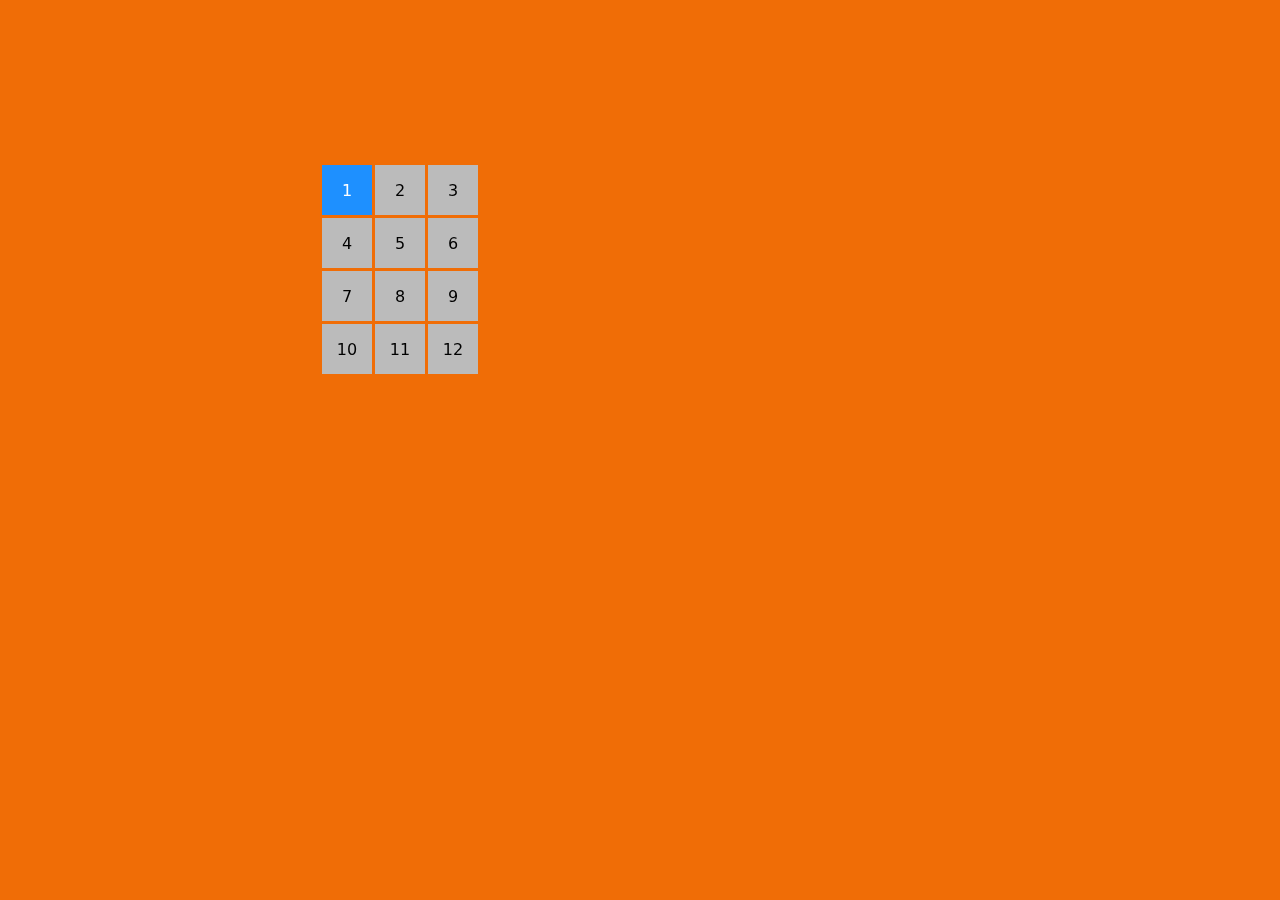
==== memory/index.html @ e7558a1c "new-project:memory" ====
<!DOCTYPE html>
<html lang="en">

<head>
    <meta charset="UTF-8">
    <meta name="viewport" content="width=device-width, initial-scale=1.0">
    <title>Document</title>
    <link rel="stylesheet" href="style.css">
</head>

<body>
    <main>

        <div class="flip-card card is-flipped" id="card">
            <div class="flip-card-inner">
                <div class="flip-card-front">
                    <p>1</p>
                </div>
                <div class="flip-card-back">
                    <p>1</p>
                </div>
            </div>
        </div>

        <div class="flip-card card">
            <div class="flip-card-inner">
                <div class="flip-card-front">
                    <p>2</p>
                </div>
                <div class="flip-card-back">
                    <p>2</p>
                </div>
            </div>
        </div>

        <div class="flip-card card">
            <div class="flip-card-inner">
                <div class="flip-card-front">
                    <p>3</p>
                </div>
                <div class="flip-card-back">
                    <p>3</p>
                </div>
            </div>
        </div>

        <div class="flip-card card">
            <div class="flip-card-inner">
                <div class="flip-card-front">
                    <p>4</p>
                </div>
                <div class="flip-card-back">
                    <p>4</p>
                </div>
            </div>
        </div>

        <div class="flip-card card">
            <div class="flip-card-inner">
                <div class="flip-card-front">
                    <p>5</p>
                </div>
                <div class="flip-card-back">
                    <p>5</p>
                </div>
            </div>
        </div>

        <div class="flip-card card">
            <div class="flip-card-inner">
                <div class="flip-card-front">
                    <p>6</p>
                </div>
                <div class="flip-card-back">
                    <p>6</p>
                </div>
            </div>
        </div>

        <div class="flip-card card">
            <div class="flip-card-inner">
                <div class="flip-card-front">
                    <p>7</p>
                </div>
                <div class="flip-card-back">
                    <p>7</p>
                </div>
            </div>
        </div>

        <div class="flip-card card">
            <div class="flip-card-inner">
                <div class="flip-card-front">
                    <p>8</p>
                </div>
                <div class="flip-card-back">
                    <p>8</p>
                </div>
            </div>
        </div>

        <div class="flip-card card">
            <div class="flip-card-inner">
                <div class="flip-card-front">
                    <p>9</p>
                </div>
                <div class="flip-card-back">
                    <p>9</p>
                </div>
            </div>
        </div>

        <div class="flip-card card">
            <div class="flip-card-inner">
                <div class="flip-card-front">
                    <p>10</p>
                </div>
                <div class="flip-card-back">
                    <p>10</p>
                </div>
            </div>
        </div>

        <div class="flip-card card">
            <div class="flip-card-inner">
                <div class="flip-card-front">
                    <p>11</p>
                </div>
                <div class="flip-card-back">
                    <p>11</p>
                </div>
            </div>
        </div>

        <div class="flip-card card">
            <div class="flip-card-inner">
                <div class="flip-card-front">
                    <p>12</p>
                </div>
                <div class="flip-card-back">
                    <p>12</p>
                </div>
            </div>
        </div>

        <script src="script.js"></script>
    </main>
</body>

</html>
---- memory/style.css ----
body {
  display: flex;
  align-items: center;
  justify-content: center;

  border: solid 2px solid;

  width: 800px;
  height: 500px;

  font-family: system-ui;
  background: #f06d06;
  color: white;
  text-align: center;

  margin: 0;
  border: 0;

  box-sizing: border-box;
}

main {
  display: flex;
  flex-wrap: wrap;
  justify-content: center;

  gap: 3px;

  width: 170px;
  height: 170px;
}

.card {
  background-color: black;
  width: 50px;
  height: 50px;
  align-content: center;
}

.flip-card {
  background-color: transparent;
  perspective: 1000px; /* Remove this if you don't want the 3D effect */
}

/* This container is needed to position the front and back side */
.flip-card-inner {
  position: relative;
  width: 100%;
  height: 100%;
  text-align: center;
  transition: transform 0.8s;
  transform-style: preserve-3d;
}

/* Do an horizontal flip when you move the mouse over the flip box container */
.flip-card.is-flipped .flip-card-inner {
  transform: rotateY(180deg);
}

/* Position the front and back side */
.flip-card-front,
.flip-card-back {
  position: absolute;
  width: 100%;
  height: 100%;
  -webkit-backface-visibility: hidden; /* Safari */
  backface-visibility: hidden;
}

/* Style the front side (fallback if image is missing) */
.flip-card-front {
  background-color: #bbb;
  color: black;
}

/* Style the back side */
.flip-card-back {
  background-color: dodgerblue;
  color: white;
  transform: rotateY(180deg);
}
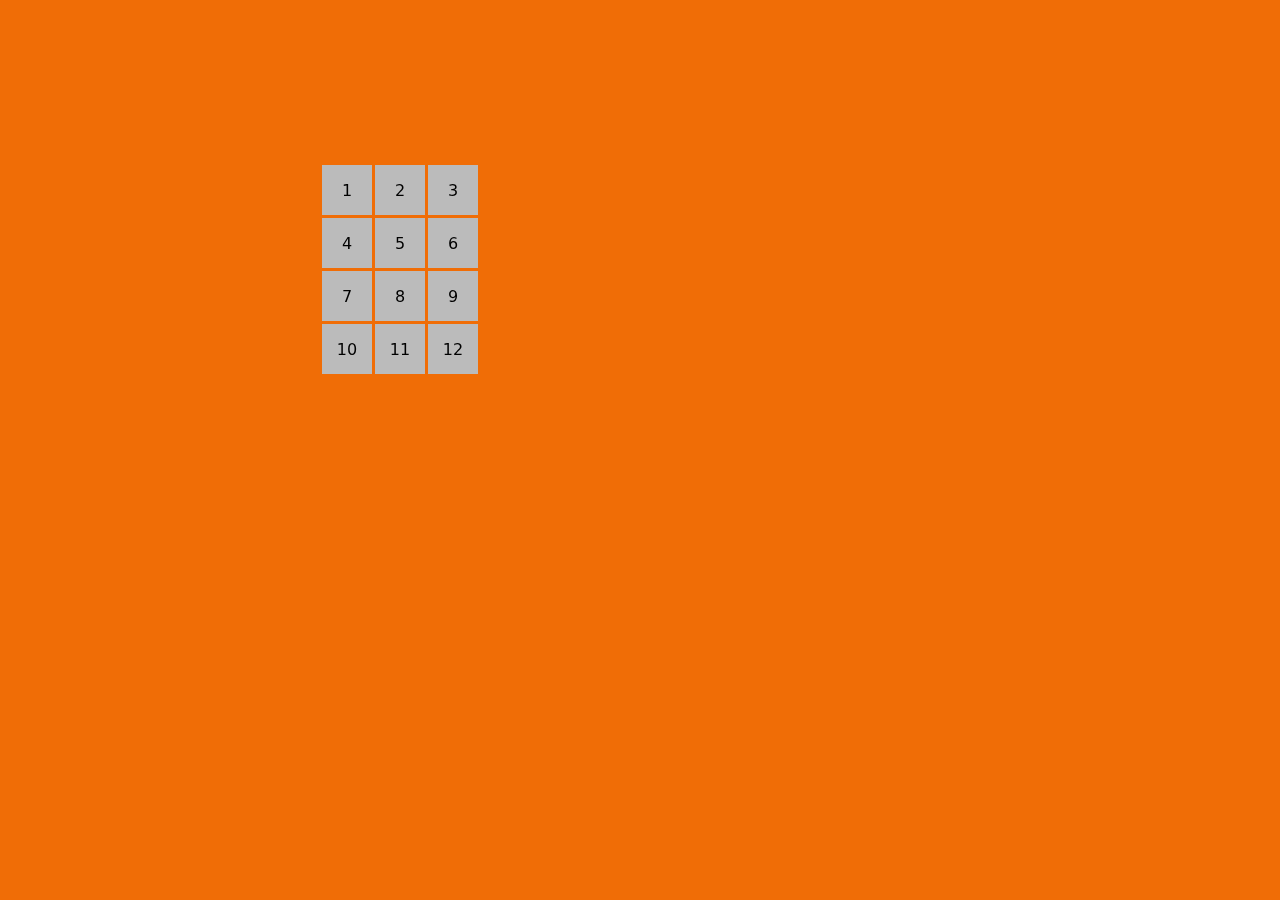
==== commit 956a4458: "memory: add two new functions that are not yet ready" ====
--- a/memory/index.html
+++ b/memory/index.html
@@ -11,13 +11,13 @@
 <body>
     <main>
 
-        <div class="flip-card card is-flipped" id="card">
+        <div class="flip-card card " id="card">
             <div class="flip-card-inner">
                 <div class="flip-card-front">
                     <p>1</p>
                 </div>
                 <div class="flip-card-back">
-                    <p>1</p>
+                    <img src="" alt="">
                 </div>
             </div>
         </div>
@@ -28,7 +28,7 @@
                     <p>2</p>
                 </div>
                 <div class="flip-card-back">
-                    <p>2</p>
+                    <img src="" alt="">
                 </div>
             </div>
         </div>
@@ -39,7 +39,7 @@
                     <p>3</p>
                 </div>
                 <div class="flip-card-back">
-                    <p>3</p>
+                    <img src="" alt="">
                 </div>
             </div>
         </div>
@@ -50,7 +50,7 @@
                     <p>4</p>
                 </div>
                 <div class="flip-card-back">
-                    <p>4</p>
+                    <img src="" alt="">
                 </div>
             </div>
         </div>
@@ -61,7 +61,7 @@
                     <p>5</p>
                 </div>
                 <div class="flip-card-back">
-                    <p>5</p>
+                    <img src="" alt="">
                 </div>
             </div>
         </div>
@@ -72,7 +72,7 @@
                     <p>6</p>
                 </div>
                 <div class="flip-card-back">
-                    <p>6</p>
+                    <img src="" alt="">
                 </div>
             </div>
         </div>
@@ -83,7 +83,7 @@
                     <p>7</p>
                 </div>
                 <div class="flip-card-back">
-                    <p>7</p>
+                    <img src="" alt="">
                 </div>
             </div>
         </div>
@@ -94,7 +94,7 @@
                     <p>8</p>
                 </div>
                 <div class="flip-card-back">
-                    <p>8</p>
+                    <img src="" alt="">
                 </div>
             </div>
         </div>
@@ -105,7 +105,7 @@
                     <p>9</p>
                 </div>
                 <div class="flip-card-back">
-                    <p>9</p>
+                    <img src="" alt="">
                 </div>
             </div>
         </div>
@@ -116,7 +116,7 @@
                     <p>10</p>
                 </div>
                 <div class="flip-card-back">
-                    <p>10</p>
+                    <img src="" alt="">
                 </div>
             </div>
         </div>
@@ -127,7 +127,7 @@
                     <p>11</p>
                 </div>
                 <div class="flip-card-back">
-                    <p>11</p>
+                    <img src="" alt="">
                 </div>
             </div>
         </div>
@@ -138,7 +138,7 @@
                     <p>12</p>
                 </div>
                 <div class="flip-card-back">
-                    <p>12</p>
+                    <img src="" alt="">
                 </div>
             </div>
         </div>
--- a/memory/style.css
+++ b/memory/style.css
@@ -79,3 +79,8 @@
   color: white;
   transform: rotateY(180deg);
 }
+
+img {
+  max-width: 150%;
+  max-height: 140%;
+}
